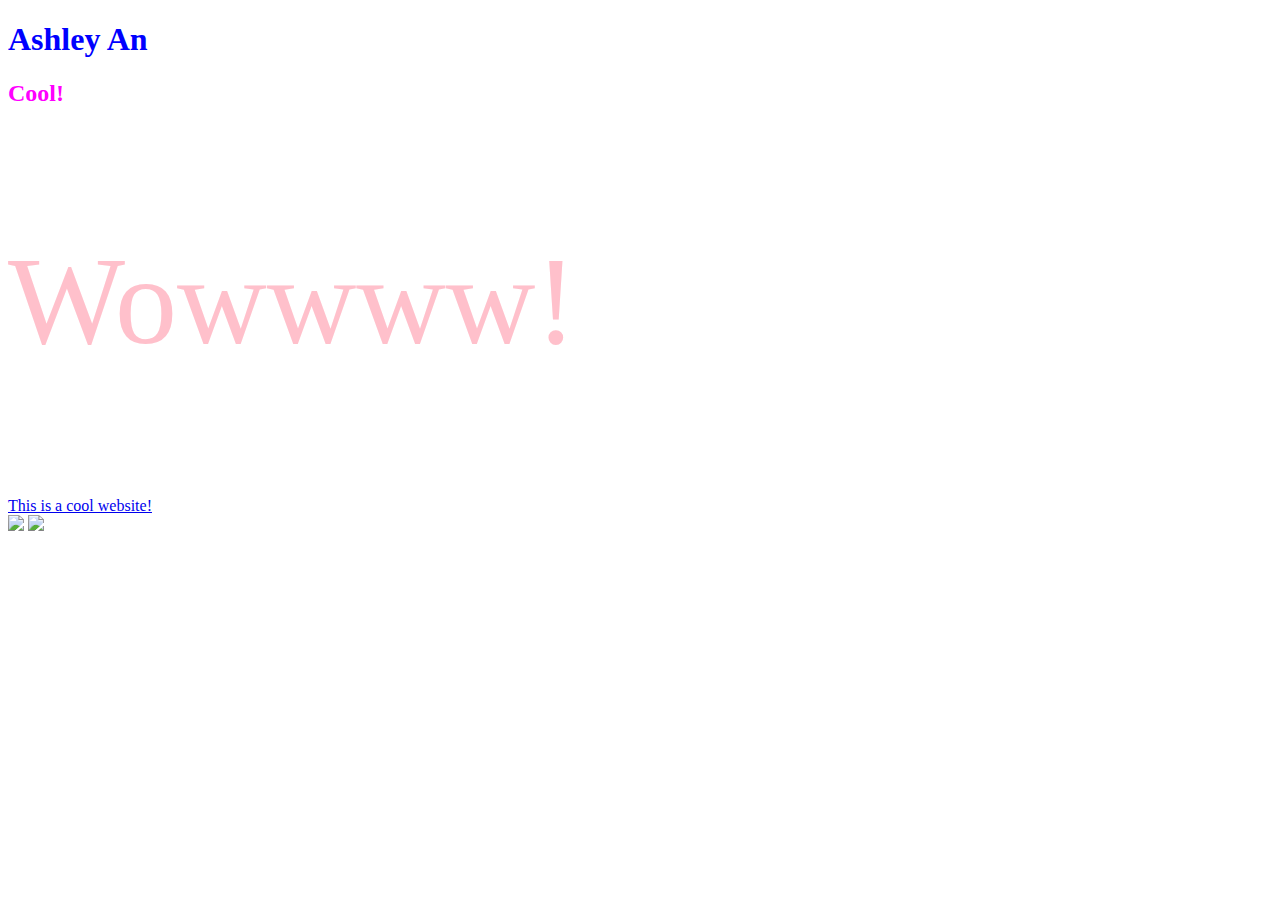
==== index.html @ b835a5bb "added index and style files" ====
<!DOCTYPE html>
<head>
	<title> Ashley's Website </title>
	<link rel="stylesheet" href="styles.css">
</head>
<body>
	<h1> Ashley An </h1>
	<h2> Cool! </h2>
	<p> Wowwww! </p>

	<a href="http://www.reddit.com/">This is a cool website!</a>
	<br>
	<img src = "http://cdn2-www.dogtime.com/assets/uploads/gallery/30-impossibly-cute-puppies/impossibly-cute-puppy-8.jpg">


	<a href="http://www.reddit.com/"><img src = "http://cdn2-www.dogtime.com/assets/uploads/gallery/30-impossibly-cute-puppies/impossibly-cute-puppy-8.jpg"></a>
</body>
---- styles.css ----
h1 {
	color: blue;
}

h2 {
	color: magenta;
}

p {
	font-size: 124px;
	color: pink;
}
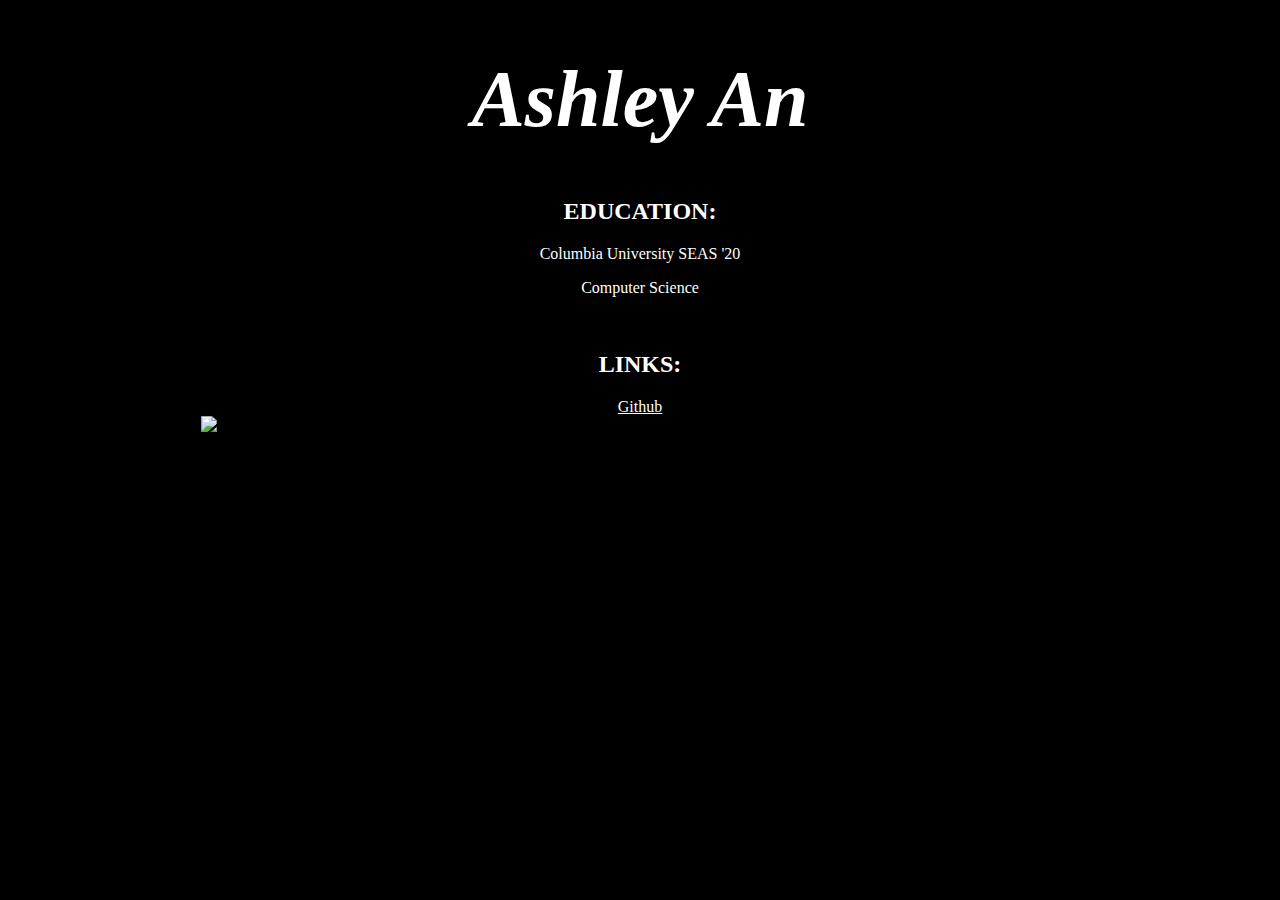
==== commit ae904625: "add basic info to website" ====
--- a/index.html
+++ b/index.html
@@ -1,17 +1,28 @@
 <!DOCTYPE html>
+
 <head>
+	
 	<title> Ashley's Website </title>
 	<link rel="stylesheet" href="styles.css">
+	
 </head>
+
 <body>
-	<h1> Ashley An </h1>
-	<h2> Cool! </h2>
-	<p> Wowwww! </p>
+	
+	<center>
+		
+		<h1> Ashley An </h1>
+			
+			<h2> EDUCATION: </h2>
+				<p> Columbia University SEAS '20 </p>
+				<p> Computer Science </p>
+		
+			<br>
+		
+			<h2> LINKS: </h2>
+				<a href="http://www.github.com/ashleyan">Github</a>
 
-	<a href="http://www.reddit.com/">This is a cool website!</a>
-	<br>
-	<img src = "http://cdn2-www.dogtime.com/assets/uploads/gallery/30-impossibly-cute-puppies/impossibly-cute-puppy-8.jpg">
+	</center>
 
-
-	<a href="http://www.reddit.com/"><img src = "http://cdn2-www.dogtime.com/assets/uploads/gallery/30-impossibly-cute-puppies/impossibly-cute-puppy-8.jpg"></a>
+</body>ef="http://www.reddit.com/"><img src = "http://cdn2-www.dogtime.com/assets/uploads/gallery/30-impossibly-cute-puppies/impossibly-cute-puppy-8.jpg"></a>
 </body>--- a/styles.css
+++ b/styles.css
@@ -1,12 +1,21 @@
+body {
+	background-color: black;
+}
+
 h1 {
-	color: blue;
+	font-size: 80px;
+	font-style: italic;
+	color: white;
+}
+
+p {
+	color: white;
 }
 
 h2 {
-	color: magenta;
+	color: white;
 }
 
-p {
-	font-size: 124px;
-	color: pink;
+a {
+	color: white;
 }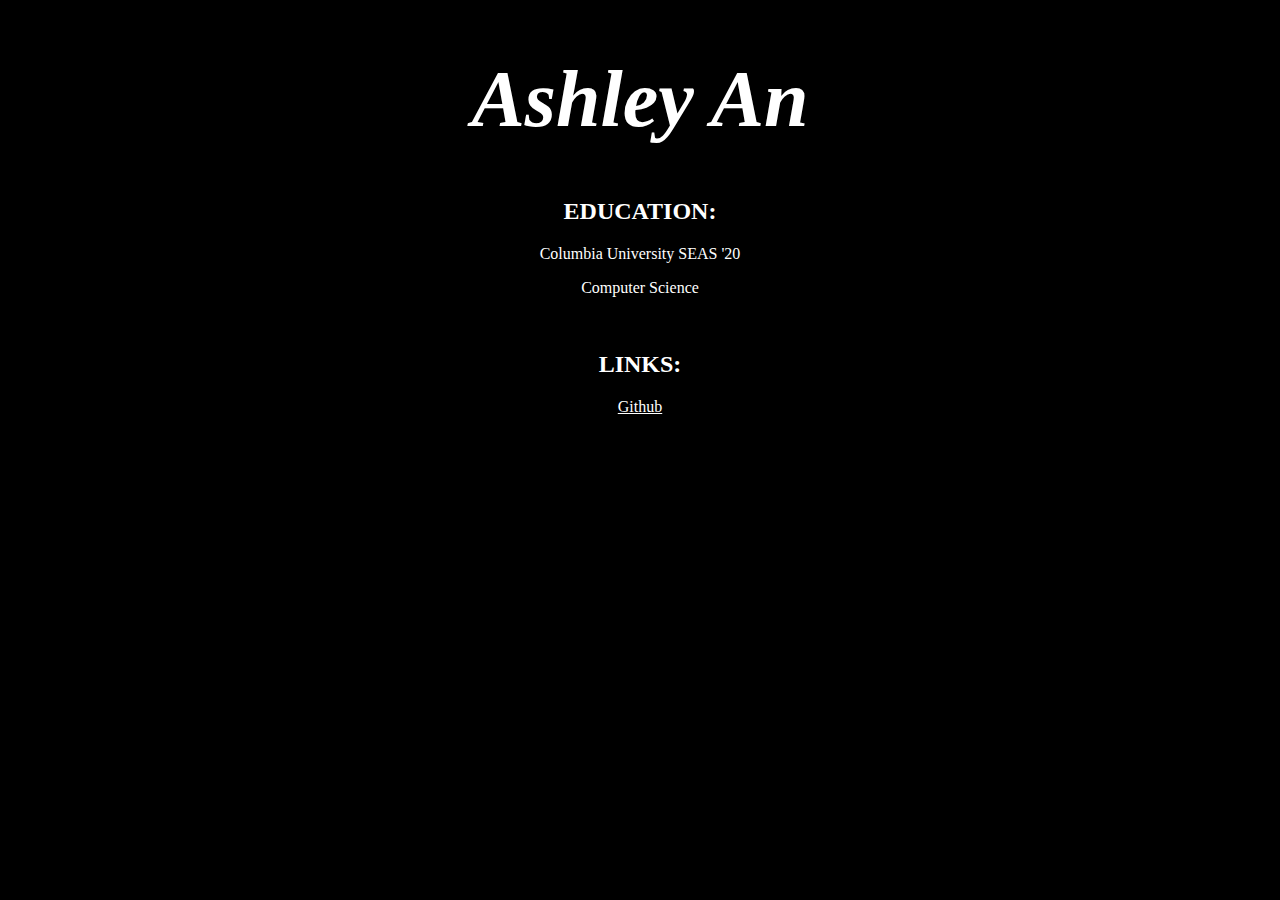
==== commit f6b26deb: "get rid of puppy picture from site" ====
--- a/index.html
+++ b/index.html
@@ -24,5 +24,4 @@
 
 	</center>
 
-</body>ef="http://www.reddit.com/"><img src = "http://cdn2-www.dogtime.com/assets/uploads/gallery/30-impossibly-cute-puppies/impossibly-cute-puppy-8.jpg"></a>
 </body>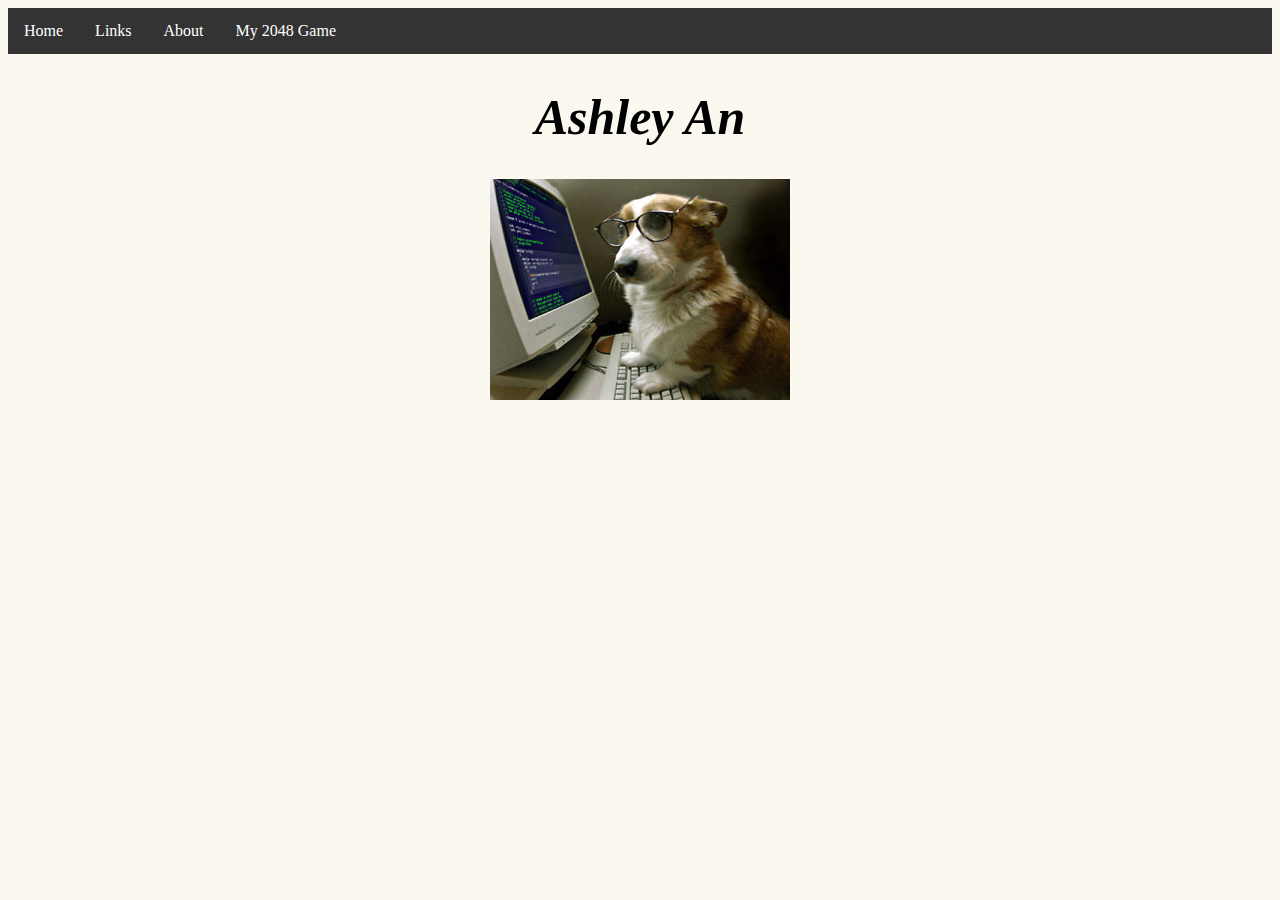
==== commit 890f4d2a: "changed background color and added puppy coding picture" ====
--- a/index.html
+++ b/index.html
@@ -8,19 +8,18 @@
 </head>
 
 <body>
+
+	<ul>
+  		<li><a href="index.html">Home</a></li>
+  		<li><a href="links.html">Links</a></li>
+  		<li><a href="about.html">About</a></li>
+  		<li><a href="2048.html">My 2048 Game</a></li>
+	</ul>
 	
 	<center>
 		
 		<h1> Ashley An </h1>
-			
-			<h2> EDUCATION: </h2>
-				<p> Columbia University SEAS '20 </p>
-				<p> Computer Science </p>
-		
-			<br>
-		
-			<h2> LINKS: </h2>
-				<a href="http://www.github.com/ashleyan">Github</a>
+		<img src="puppy-coding.jpg" alt="Puppy Coding">
 
 	</center>
 
--- a/styles.css
+++ b/styles.css
@@ -1,21 +1,41 @@
 body {
-	background-color: black;
+	background-color: #faf8ef;
 }
 
 h1 {
-	font-size: 80px;
+	font-size: 50px;
 	font-style: italic;
-	color: white;
+	color: black;
 }
 
 p {
-	color: white;
-}
-
-h2 {
-	color: white;
+	color: black;
 }
 
 a {
-	color: white;
+	color: black;
+}
+
+ul {
+    list-style-type: none;
+    margin: 0;
+    padding: 0;
+    overflow: hidden;
+    background-color: #333;
+}
+
+li {
+    float: left;
+}
+
+li a {
+    display: block;
+    color: white;
+    text-align: center;
+    padding: 14px 16px;
+    text-decoration: none;
+}
+
+li a:hover {
+    background-color: #111;
 }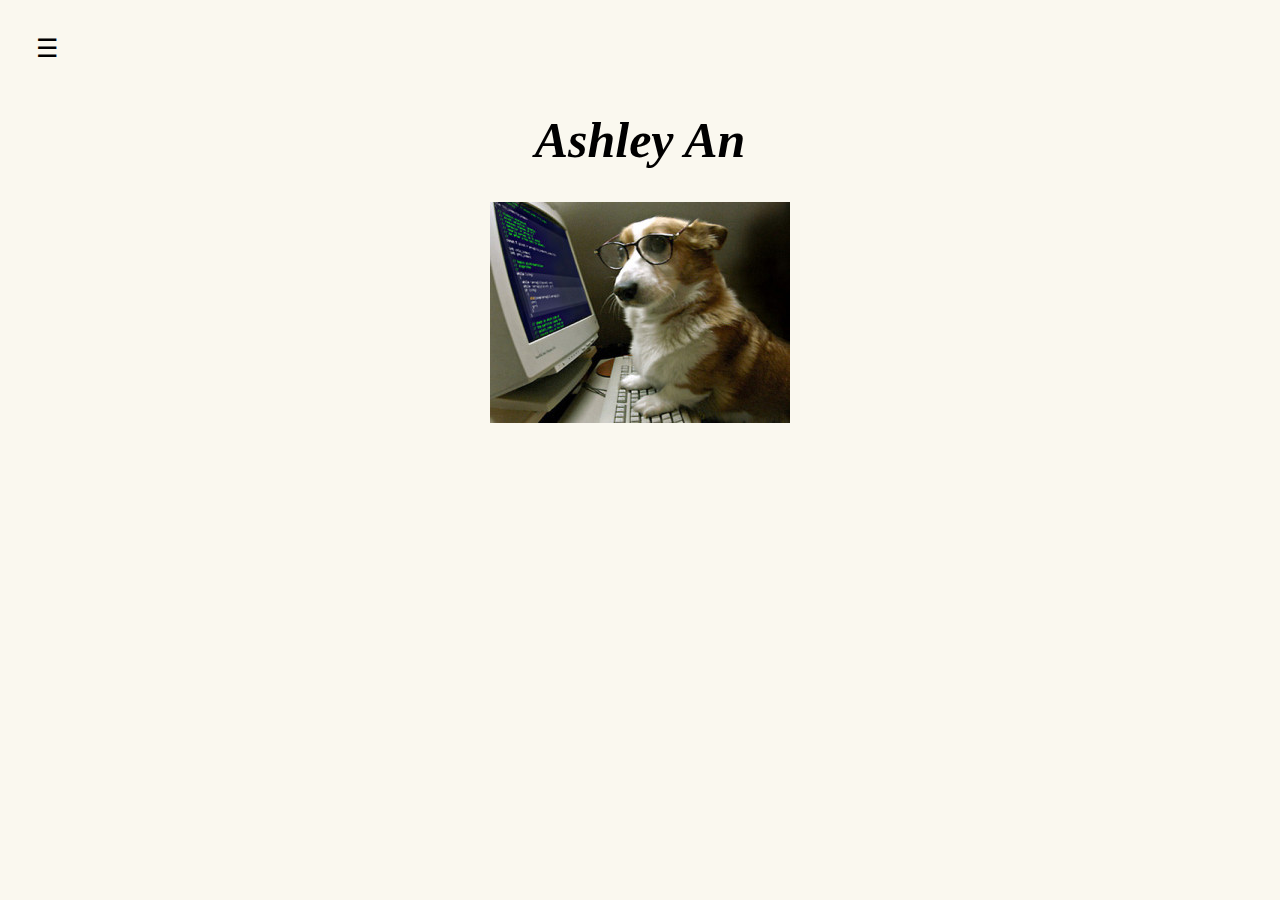
==== commit e3b34125: "added new side navigation bar and other changes to site" ====
--- a/index.html
+++ b/index.html
@@ -1,26 +1,30 @@
 <!DOCTYPE html>
 
 <head>
-	
 	<title> Ashley's Website </title>
 	<link rel="stylesheet" href="styles.css">
-	
+	<script src="scripts.js" type="text/javascript"></script>
 </head>
 
 <body>
+	<div id="mySidenav" class="sidenav">
+	  <a href="javascript:void(0)" class="closebtn" onclick="closeNav()">&times;</a>
+	  <a href="index.html">Home</a>
+	  <a href="about.html">About Me</a>
+	  <a href="2048.html">2048</a>
+	  <a href="photography.html">Photography</a>
+	</div>
 
-	<ul>
-  		<li><a href="index.html">Home</a></li>
-  		<li><a href="links.html">Links</a></li>
-  		<li><a href="about.html">About</a></li>
-  		<li><a href="2048.html">My 2048 Game</a></li>
-	</ul>
-	
-	<center>
+	<div id="main">
+		<ul>
+			<li><a onclick="openNav()">&#9776;</a></li>
+		</ul>
 		
-		<h1> Ashley An </h1>
-		<img src="puppy-coding.jpg" alt="Puppy Coding">
+		<center>
+			
+			<h1> Ashley An </h1>
+			<img src="images/puppy-coding.jpg" alt="Puppy Coding">
 
-	</center>
-
+		</center>
+	</div>
 </body>--- a/styles.css
+++ b/styles.css
@@ -1,41 +1,187 @@
-body {
-	background-color: #faf8ef;
+html, body {
+  margin: 0;
+  padding: 10px;
+  background: #faf8ef;
+  color: #ffffff;
+  font-size: 36px; 
 }
 
 h1 {
-	font-size: 50px;
-	font-style: italic;
-	color: black;
+  font-size: 50px;
+  font-style: italic;
+  color: black;
 }
 
-p {
-	color: black;
+p { 
+  color: black;
+  font-size: 20px;
 }
 
 a {
-	color: black;
+  color: black;
+  font-size: 20px;
 }
 
 ul {
-    list-style-type: none;
-    margin: 0;
-    padding: 0;
-    overflow: hidden;
-    background-color: #333;
+  list-style-type: none;
+  margin: 0;
+  padding: 0;
+  overflow: hidden;
 }
 
 li {
-    float: left;
+  float: left;
 }
 
 li a {
-    display: block;
-    color: white;
-    text-align: center;
-    padding: 14px 16px;
-    text-decoration: none;
+  display: block;
+  color: black;
+  text-align: center;
+  padding: 14px 16px;
+  text-decoration: none;
+  font-size: 25px;
 }
 
 li a:hover {
-    background-color: #111;
+  background-color: gray;
+}
+
+/************** 2048 styling **************/
+
+.grid-container {
+  position: absolute;
+  z-index: 1; 
+}
+
+.grid-row {
+  margin-bottom: 15px; 
+}
+
+.grid-row:last-child {
+	margin-bottom: 0; 
+}	
+
+.grid-row:after {
+	content: "";
+display: block;
+clear: both;
+}
+
+.grid-cell {
+  width: 106.25px;
+  height: 106.25px;
+  margin-right: 15px;
+  float: left;
+  border-radius: 3px;
+  text-align: center;
+  background: rgba(238, 228, 218, 0.35); 
+}
+
+.grid-cell:last-child {
+margin-right: 0; 
+}
+
+.game-container {
+  margin-top: 40px;
+  position: relative;
+  padding: 15px;
+  cursor: default;
+  background: #bbada0;
+  border-radius: 6px;
+  width: 500px;
+  height: 500px;
+  -webkit-box-sizing: border-box;
+  -moz-box-sizing: border-box;
+  box-sizing: border-box; 
+}
+
+/************** Side navigation bar styling **************/
+
+.sidenav {
+  height: 100%;
+  width: 0;
+  position: fixed;
+  z-index: 1;
+  top: 0;
+  left: 0;
+  background-color: #111;
+  overflow-x: hidden;
+  transition: 0.5s;
+  padding-top: 60px;
+}
+
+.sidenav a {
+  padding: 8px 8px 8px 32px;
+  text-decoration: none;
+  font-size: 25px;
+  color: #818181;
+  display: block;
+  transition: 0.3s;
+}
+
+.sidenav a:hover {
+  color: #f1f1f1;
+}
+
+.sidenav .closebtn {
+  position: absolute;
+  top: 0;
+  right: 25px;
+  font-size: 36px;
+  margin-left: 50px;
+}
+
+@media screen and (max-height: 450px) {
+  .sidenav {padding-top: 15px;}
+  .sidenav a {font-size: 18px;}
+}
+
+/************** Photography styling **************/
+
+* {
+  box-sizing: border-box;
+}
+
+.header {
+  text-align: center;
+  padding: 32px;
+}
+
+.row {
+  display: -ms-flexbox; /* IE10 */
+  display: flex;
+  -ms-flex-wrap: wrap; /* IE10 */
+  flex-wrap: wrap;
+  padding: 0 4px;
+}
+
+/* Create four equal columns that sits next to each other */
+.column {
+  -ms-flex: 25%; /* IE10 */
+  flex: 25%;
+  max-width: 25%;
+  padding: 0 4px;
+}
+
+.column img {
+  margin-top: 8px;
+  vertical-align: middle;
+}
+
+/* Responsive layout - makes a two column-layout instead of four columns */
+@media screen and (max-width: 800px) {
+  .column {
+    -ms-flex: 50%;
+    flex: 50%;
+    max-width: 50%;
+  }
+}
+
+/* Responsive layout - makes the two columns stack on top of each other instead of next to each other */
+@media screen and (max-width: 600px) {
+  .column {
+    -ms-flex: 100%;
+    flex: 100%;
+    max-width: 100%;
+  }
 }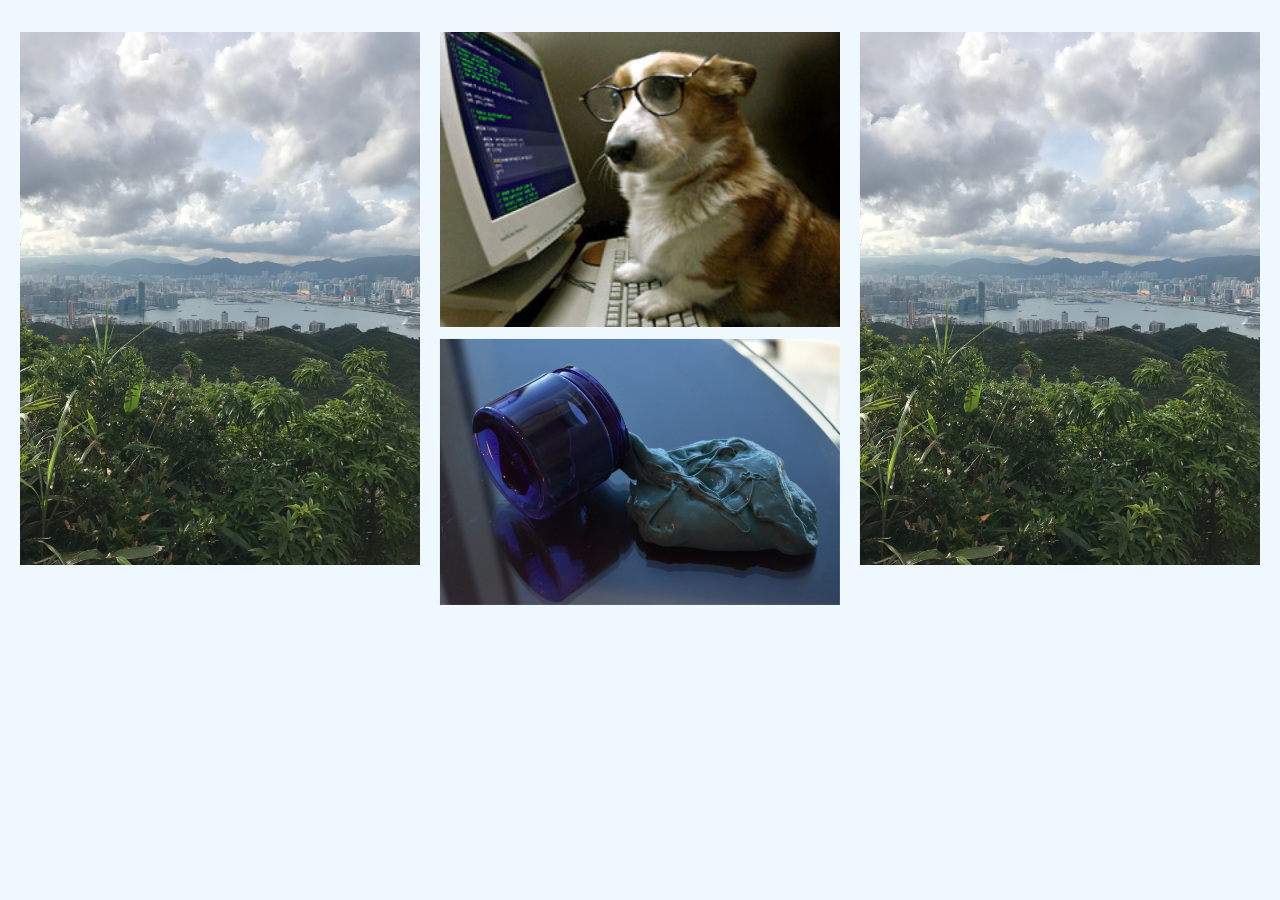
==== commit 957bc748: "added social media icons and changed backgrounds of pages" ====
--- a/index.html
+++ b/index.html
@@ -4,27 +4,53 @@
 	<title> Ashley's Website </title>
 	<link rel="stylesheet" href="styles.css">
 	<script src="scripts.js" type="text/javascript"></script>
+	<style>
+		body {background-color: #F0F8FF;}
+		li a {color: lightgray;}
+	</style>
 </head>
 
 <body>
-	<div id="mySidenav" class="sidenav">
-	  <a href="javascript:void(0)" class="closebtn" onclick="closeNav()">&times;</a>
-	  <a href="index.html">Home</a>
-	  <a href="about.html">About Me</a>
-	  <a href="2048.html">2048</a>
-	  <a href="photography.html">Photography</a>
-	</div>
-
-	<div id="main">
-		<ul>
-			<li><a onclick="openNav()">&#9776;</a></li>
-		</ul>
-		
-		<center>
-			
-			<h1> Ashley An </h1>
-			<img src="images/puppy-coding.jpg" alt="Puppy Coding">
-
-		</center>
-	</div>
+	<center>
+		<div class="home-row"> 
+		  <div class="home-column">
+		  	<a href="photography.html">
+			    <div class="container">
+			    	<img src="images/hongkong.jpg" style="width:100%" class="image">
+			    	<div class="overlay">
+						<div class="text">Photography</div>
+					</div>
+			    </div>
+			</a>
+		  </div> 
+		  <div class="home-column">
+		  	<a href="about.html">
+			  	<div class="container">
+			    	<img src="images/puppy-coding.jpg" style="width:100%" class="image">
+			    	<div class="overlay">
+						<div class="text">About Me</div>
+					</div>
+			    </div>
+			</a>
+			<a href="2048.html">
+			    <div class="container">
+			    	<img src="images/spilled-slime.jpg" style="width:100%" class="image">
+			    	<div class="overlay">
+						<div class="text">2048</div>
+					</div>
+			    </div>
+			</a>
+		  </div>
+		  <div class="home-column">
+		  	<a href="photography.html">
+			    <div class="container">
+			    	<img src="images/hongkong.jpg" style="width:100%" class="image">
+			    	<div class="overlay">
+						<div class="text">Photography</div>
+					</div>
+			    </div>
+			</a>
+		  </div> 
+		</div>
+	</center>
 </body>--- a/styles.css
+++ b/styles.css
@@ -1,4 +1,4 @@
-html, body {
+body {
   margin: 0;
   padding: 10px;
   background: #faf8ef;
@@ -58,13 +58,13 @@
 }
 
 .grid-row:last-child {
-	margin-bottom: 0; 
+  margin-bottom: 0; 
 }	
 
 .grid-row:after {
-	content: "";
-display: block;
-clear: both;
+  content: "";
+  display: block;
+  clear: both;
 }
 
 .grid-cell {
@@ -74,15 +74,20 @@
   float: left;
   border-radius: 3px;
   text-align: center;
+  vertical-align: middle;
+  line-height: 106.25px;
   background: rgba(238, 228, 218, 0.35); 
+  color: black;
+  font-family: georgia;
+  font-size: 40px;
 }
 
 .grid-cell:last-child {
-margin-right: 0; 
+  margin-right: 0; 
 }
 
 .game-container {
-  margin-top: 40px;
+  margin-top: 30px;
   position: relative;
   padding: 15px;
   cursor: default;
@@ -147,41 +152,110 @@
   padding: 32px;
 }
 
-.row {
-  display: -ms-flexbox; /* IE10 */
-  display: flex;
-  -ms-flex-wrap: wrap; /* IE10 */
-  flex-wrap: wrap;
-  padding: 0 4px;
-}
-
-/* Create four equal columns that sits next to each other */
+/* Create two equal columns that floats next to each other */
 .column {
-  -ms-flex: 25%; /* IE10 */
-  flex: 25%;
-  max-width: 25%;
-  padding: 0 4px;
+  float: left;
+  width: 33.33%;
+  padding: 10px;
 }
 
 .column img {
-  margin-top: 8px;
-  vertical-align: middle;
-}
-
-/* Responsive layout - makes a two column-layout instead of four columns */
-@media screen and (max-width: 800px) {
-  .column {
-    -ms-flex: 50%;
-    flex: 50%;
-    max-width: 50%;
-  }
-}
-
-/* Responsive layout - makes the two columns stack on top of each other instead of next to each other */
-@media screen and (max-width: 600px) {
-  .column {
-    -ms-flex: 100%;
-    flex: 100%;
-    max-width: 100%;
-  }
+  margin-top: 12px;
+}
+
+/* Clear floats after the columns */
+.row:after {
+  content: "";
+  display: table;
+  clear: both;
+}
+
+/************** Styling for images/links on homepage **************/
+.home-column {
+  float: left;
+  width: 33.33%;
+  padding: 10px;
+}
+
+.home-column img {
+  margin-top: 12px;
+}
+
+.home-row:after {
+  content: "";
+  display: table;
+  clear: both;
+}
+
+.image {
+  opacity: 1;
+  display: block;
+  width: 100%;
+  height: auto;
+  transition: .5s ease;
+  backface-visibility: hidden;
+}
+
+.container {
+  position: relative;
+  width: 100%;
+}
+
+.overlay {
+  position: absolute;
+  top: 0;
+  bottom: 0;
+  left: 0;
+  right: 0;
+  height: 100%;
+  width: 100%;
+  opacity: 0;
+  transition: .5s ease;
+}
+
+.container:hover .image {
+  opacity: 0.3;
+}
+
+.container:hover .overlay {
+  opacity: 1;
+}
+
+.text {
+  font-size: 50px;
+  font-style: italic;
+  color: black;
+  position: absolute;
+  top: 50%;
+  left: 50%;
+  -webkit-transform: translate(-50%, -50%);
+  -ms-transform: translate(-50%, -50%);
+  transform: translate(-50%, -50%);
+  text-align: center;
+}
+
+/************** Social media icons **************/
+
+.fa {
+  padding: 20px;
+  font-size: 30px;
+  width: 80px;
+  text-align: center;
+  text-decoration: none;
+  margin: 5px 2px;
+  border-radius: 50%;
+}
+
+.fa:hover {
+    opacity: 0.7;
+}
+
+.fa-linkedin {
+  background: #007bb5;
+  color: white;
+}
+
+.fa-github {
+  background: black;
+  color: white;
 }